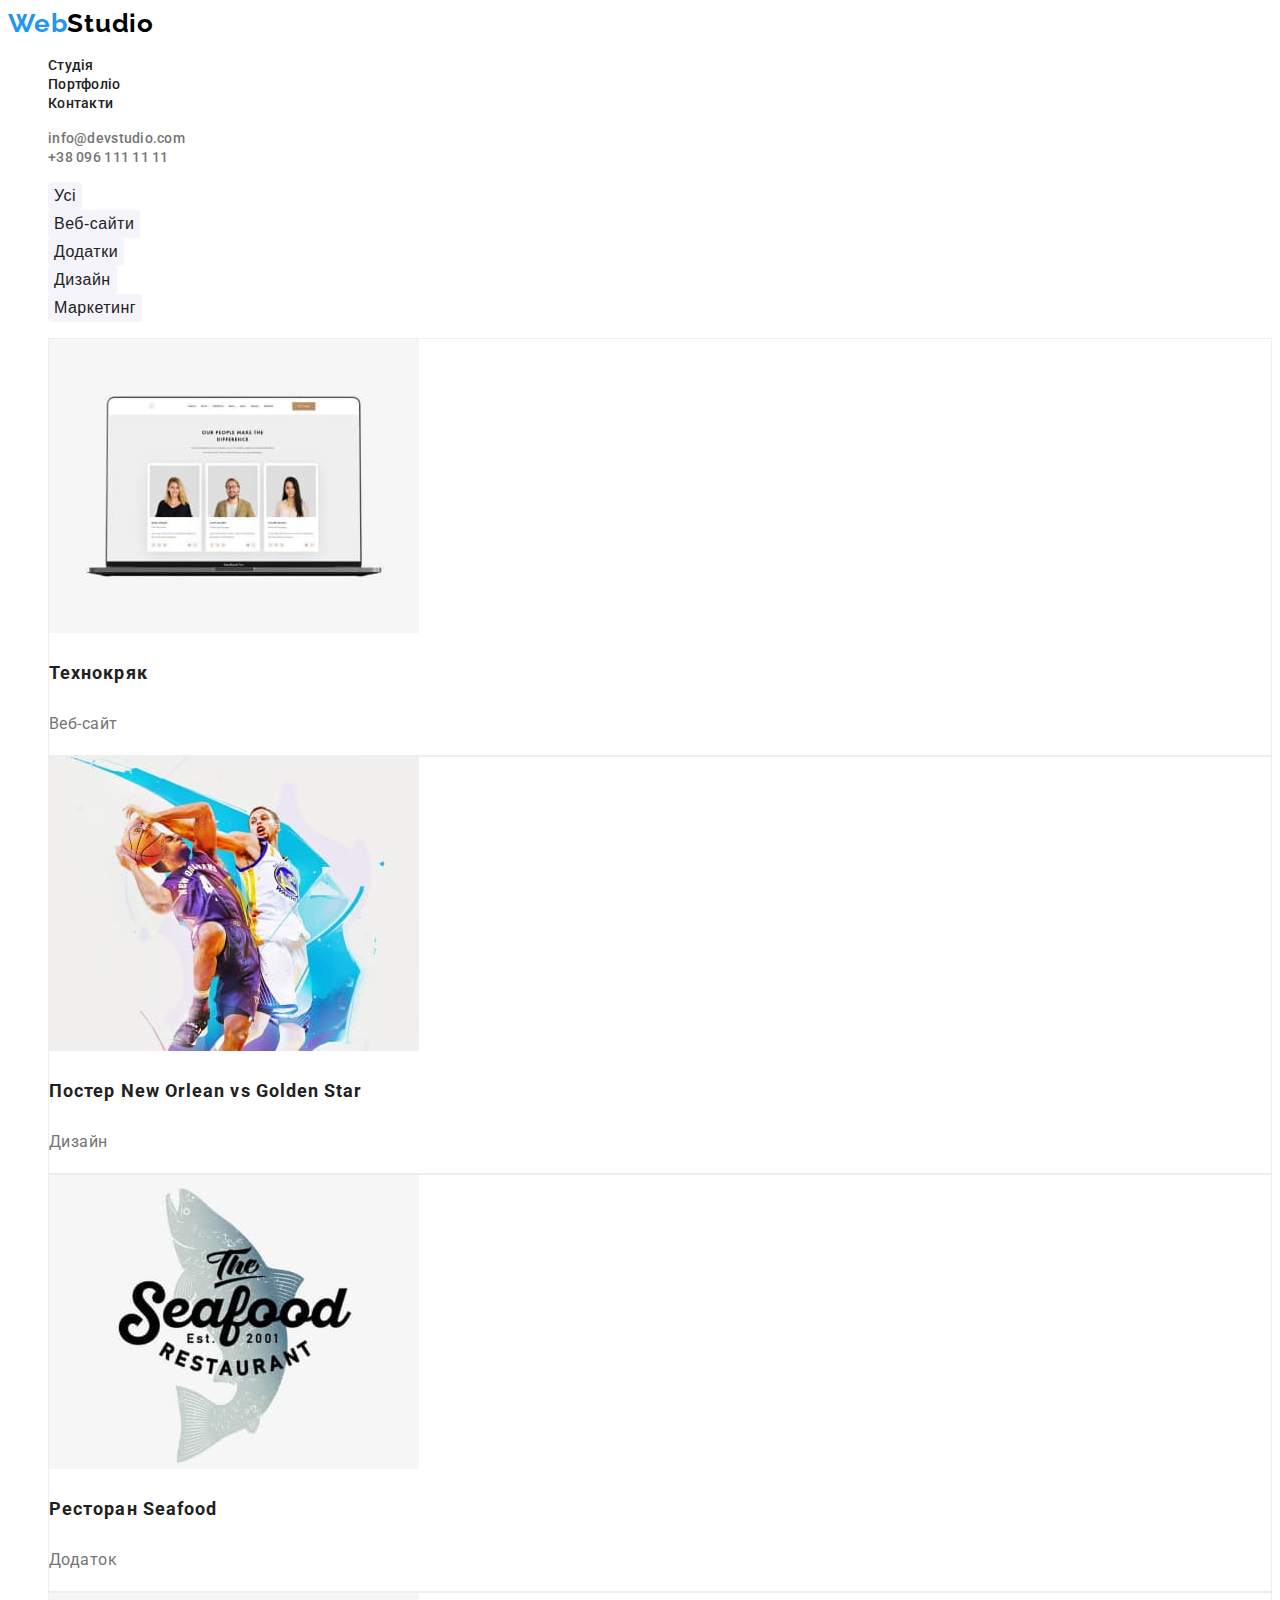
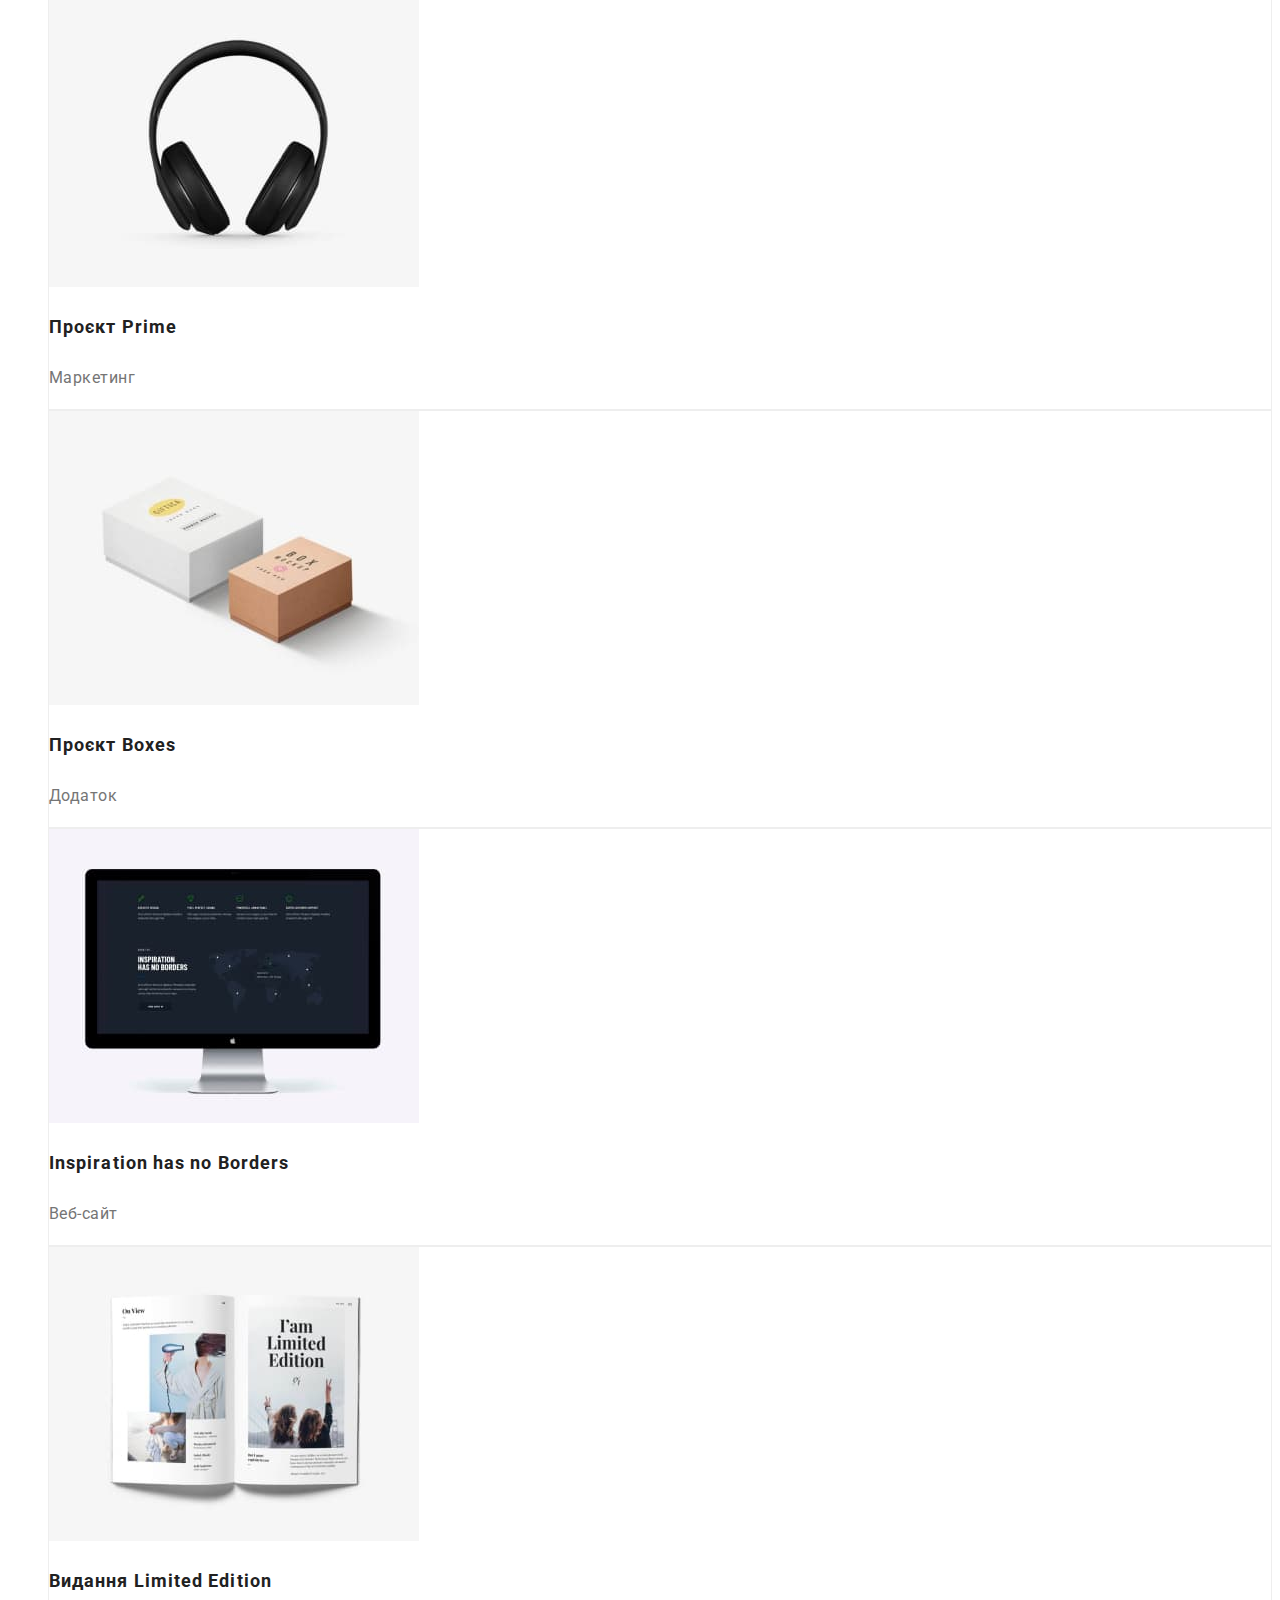
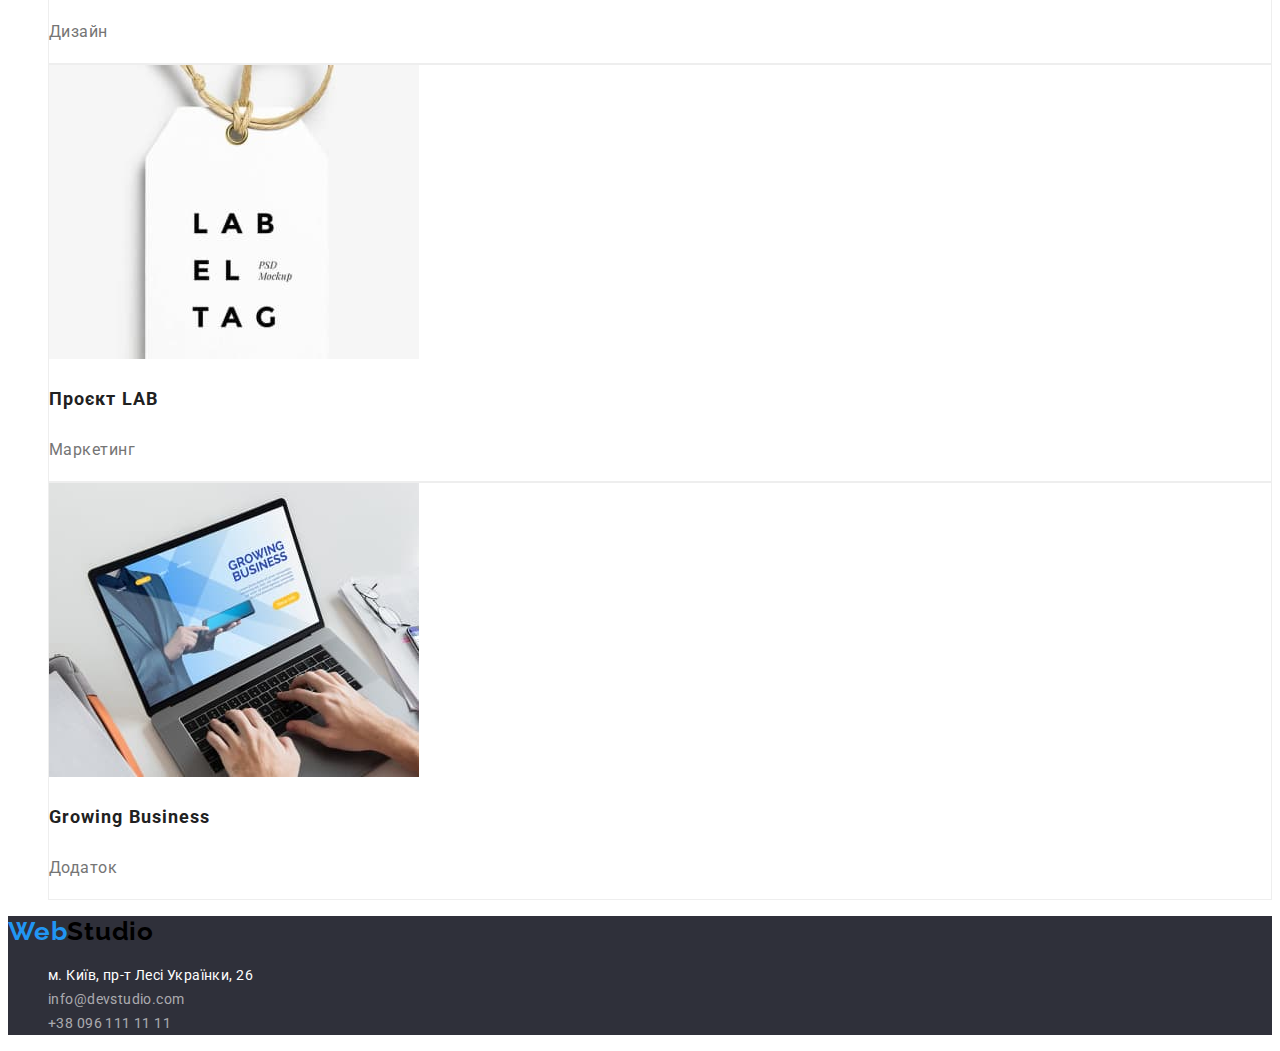
==== portfolio.html @ 5d5349b5 "Fix#1" ====
<!DOCTYPE html>
<html lang="uk">
  <head>
    <meta charset="UTF-8" />
    <meta name="description" content="Портфоліо" />
    <link rel="preconnect" href="https://fonts.googleapis.com" />
    <link rel="preconnect" href="https://fonts.gstatic.com" crossorigin />
    <link href="https://fonts.googleapis.com/css2?family=Raleway:wght@700&family=Roboto:wght@400;500;700;900&display=swap" rel="stylesheet" />

    <link href="css/styles.css" rel="stylesheet" />
    <title>Портфоліо</title>
  </head>
  <header class="profile">
    <nav>
      <a class="logo" href="./index.html"> Web<span class="remark">Studio</span> </a>
      <ul class="list">
        <li><a class="link" href="./index.html">Студія</a></li>
        <li><a class="link" href="./portfolio.html">Портфоліо</a></li>
        <li><a class="link" href="#">Контакти</a></li>
      </ul>
    </nav>
    <ul class="list">
      <li><a class="contacts" href="mailto:info@devstudio.com">info@devstudio.com</a></li>
      <li><a class="contacts" href="tel:+380961111111"> +38 096 111 11 11 </a></li>
    </ul>
  </header>

  <body>
    <main>
      <section>
        <ul class="list">
          <li><button class="btn" type="button">Усі</button></li>
          <li><button class="btn" type="button">Веб-сайти</button></li>
          <li><button class="btn" type="button">Додатки</button></li>
          <li><button class="btn" type="button">Дизайн</button></li>
          <li><button class="btn" type="button">Маркетинг</button></li>
        </ul>
        <ul class="list">
          <li class="container">
            <img class="image" src="./images/technocrack.jpg" alt="Ноутбук" width="370" />
            <h3 class="name">Технокряк</h3>
            <p class="type">Веб-сайт</p>
          </li>
          <li class="container">
            <img class="image" src="./images/novsgs.jpg" alt="Баскет-лого" width="370" />
            <h3 class="name">Постер New Orlean vs Golden Star</h3>
            <p class="type">Дизайн</p>
          </li>
          <li class="container">
            <img class="image" src="./images/seafood.jpg" alt="Риба-лого" width="370" />
            <h3 class="name">Ресторан Seafood</h3>
            <p class="type">Додаток</p>
          </li>
          <li class="container">
            <img class="image" src="./images/earphones.jpg" alt="Навушники" width="370" />
            <h3 class="name">Проєкт Prime</h3>
            <p class="type">Маркетинг</p>
          </li>
          <li class="container">
            <img class="image" src="./images/boxes.jpg" alt="Коробки" width="370" />
            <h3 class="name">Проєкт Boxes</h3>
            <p class="type">Додаток</p>
          </li>
          <li class="container">
            <img class="image" src="./images/noborders.jpg" alt="Моноблок" width="370" />
            <h3 class="name">Inspiration has no Borders</h3>
            <p class="type">Веб-сайт</p>
          </li>
          <li class="container">
            <img class="image" src="./images/limitededition.jpg" alt="Лімітовані журнали" width="370" />
            <h3 class="name">Видання Limited Edition</h3>
            <p class="type">Дизайн</p>
          </li>
          <li class="container">
            <img class="image" src="./images/lab.jpg" alt="Бирка лаб" width="370" />
            <h3 class="name">Проєкт LAB</h3>
            <p class="type">Маркетинг</p>
          </li>
          <li class="container">
            <img class="image" src="./images/growingbussiness.jpg" alt="Лептоп" width="370" />
            <h3 class="name">Growing Business</h3>
            <p class="type">Додаток</p>
          </li>
        </ul>
      </section>
    </main>
  </body>

  <footer class="underground">
    <a href="./index.html" class="logo">Web<span class="remark">Studio</span></a>
    <address>
      <ul class="list">
        <li>
          <a class="map" href="https://goo.gl/maps/CPtrU1FHBa2aNyZL9" target="_blank" rel="noopener noreferrer nofollow">м. Київ, пр-т Лесі Українки, 26</a>
        </li>
        <li><a class="contacts-footer" href="mailto:info@devstudio.com">info@devstudio.com</a></li>
        <li><a class="contacts-footer" href="tel:+380961111111"> +38 096 111 11 11 </a></li>
      </ul>
    </address>
  </footer>
</html>
---- css/styles.css ----
body{
font-family: 'Roboto', sans-serif;
font-style: normal;

}
.visually-hidden {
    position: absolute;
    white-space: nowrap;
    width: 1px;
    height: 1px;
    overflow: hidden;
    border: 0;
    padding: 0;
    clip: rect(0 0 0 0);
    clip-path: inset(50%);
    margin: -1px;
}

.logo{
    font-family: 'Raleway';
        font-weight: 700;
        font-size: 26px;
        line-height: 31px;
        letter-spacing: 0.03em;
        color: #2196F3;
        cursor: pointer;
        text-decoration: none;
}

.remark{
    color: black;
}
.list{
    list-style: none;
}
.link {
    font-family: 'Roboto';
        font-style: normal;
        font-weight: 500;
        font-size: 14px;
        line-height: 16px;
        letter-spacing: 0.02em;
        text-decoration: none;
        color: #212121;
}
.link:hover {
font-family: 'Roboto';
    font-style: normal;
        font-weight: 500;
        font-size: 14px;
        line-height: 16px;
        letter-spacing: 0.02em;
        color: #2196F3;
}
 .contacts{
    font-style: normal;
    font-weight: 500;
    font-size: 14px;
    line-height: 16px;
    letter-spacing: 0.02em;
    cursor: pointer;
    color: #757575;
    text-decoration: none;

 }
 .contacts:hover{
    color: #2196F3;
 }
.tablo{
background: #2F303A;

 }
.slogan{

font-weight: 900;
font-size: 44px;
line-height: 60px;
text-align: center;
letter-spacing: 0.06em;
text-transform: uppercase;
color: #FFFFFF;
}
.button{
    background: #2196F3;
        box-shadow: 0px 4px 4px rgba(0, 0, 0, 0.15);
        border-radius: 4px;
        border: 0;
        cursor: pointer;
       
            font-weight: 700;
            font-size: 16px;
            line-height: 30px;
            display: flex;
            align-items: center;
            text-align: center;
            letter-spacing: 0.06em;
        
            color: #FFFFFF;
}

.chapter{
    font-weight: 700;
    line-height: 16px;
        font-size: 14px;
        letter-spacing: 0.03em;
        text-transform: uppercase;
        color: #212121;
}

.description{
    font-weight: 400;
    line-height: 24px;
        font-size: 14px;
        letter-spacing: 0.03em;
        color: #757575;
}
.work{
    font-weight: 700;
        font-size: 36px;
        line-height: 42px;
        text-align: center;
        letter-spacing: 0.03em;
    
        color: #212121;
}
.team{
    background: #F5F4FA;
}


.worker{
font-weight: 700;
    font-size: 36px;
    line-height: 42px;
    text-align: center;
    letter-spacing: 0.03em;
    color: #212121;
}
.portrait {
background: #FFFFFF;
box-shadow: 0px 1px 3px rgba(0, 0, 0, 0.12), 0px 1px 1px rgba(0, 0, 0, 0.14), 0px 2px 1px rgba(0, 0, 0, 0.2);
border-radius: 0px 0px 4px 4px;
}
.names{

font-weight: 500;
    font-size: 16px;
    line-height: 19px;
    text-align: center;
    letter-spacing: 0.03em;
    color: #212121;
}
.job{
font-weight: 400;
    font-size: 16px;
    line-height: 19px;
    text-align: center;
    letter-spacing: 0.03em;
    color: #757575;
}
.underground{
    background: #2F303A;
}
.map{
    font-family: 'Roboto';
        font-style: normal;
    font-weight: 400;
    font-size: 14px;
    line-height: 24px;
    letter-spacing: 0.03em;
    color: #FFFFFF;
    text-decoration: none;
}
.contacts-footer{
font-family: 'Roboto';
    font-style: normal;
    font-weight: 400;
    font-size: 14px;
    line-height: 24px;
    letter-spacing: 0.03em;
    color: rgba(255, 255, 255, 0.6);
    text-decoration: none;
}



.btn{
background: #F5F4FA;
border-radius: 4px;
border: 0;
cursor: pointer;

    font-weight: 500;
    font-size: 16px;
    line-height: 26px;
    text-align: center;
        letter-spacing: 0.03em;
        color: #212121;
}

.btn:hover {
background: #2196F3;
border-radius: 4px;
box-shadow: 0px 3px 1px rgba(0, 0, 0, 0.1), 0px 1px 2px rgba(0, 0, 0, 0.08), 0px 2px 2px rgba(0, 0, 0, 0.12);
font-weight: 500;
font-size: 16px;
line-height: 26px;
text-align: center;
letter-spacing: 0.03em;
color: #FFFFFF;
}

.name{
font-family: 'Roboto';
    font-style: normal;
    font-weight: 700;
    font-size: 18px;
    line-height: 36px;
    letter-spacing: 0.06em;
    color: #212121;
}

.type{
    font-family: 'Roboto';
        font-style: normal;
        font-weight: 400;
        font-size: 16px;
        line-height: 30px;
        letter-spacing: 0.03em;
        color: #757575;
}
.container{
    background: #FFFFFF;
        border: 1px solid #EEEEEE;
}
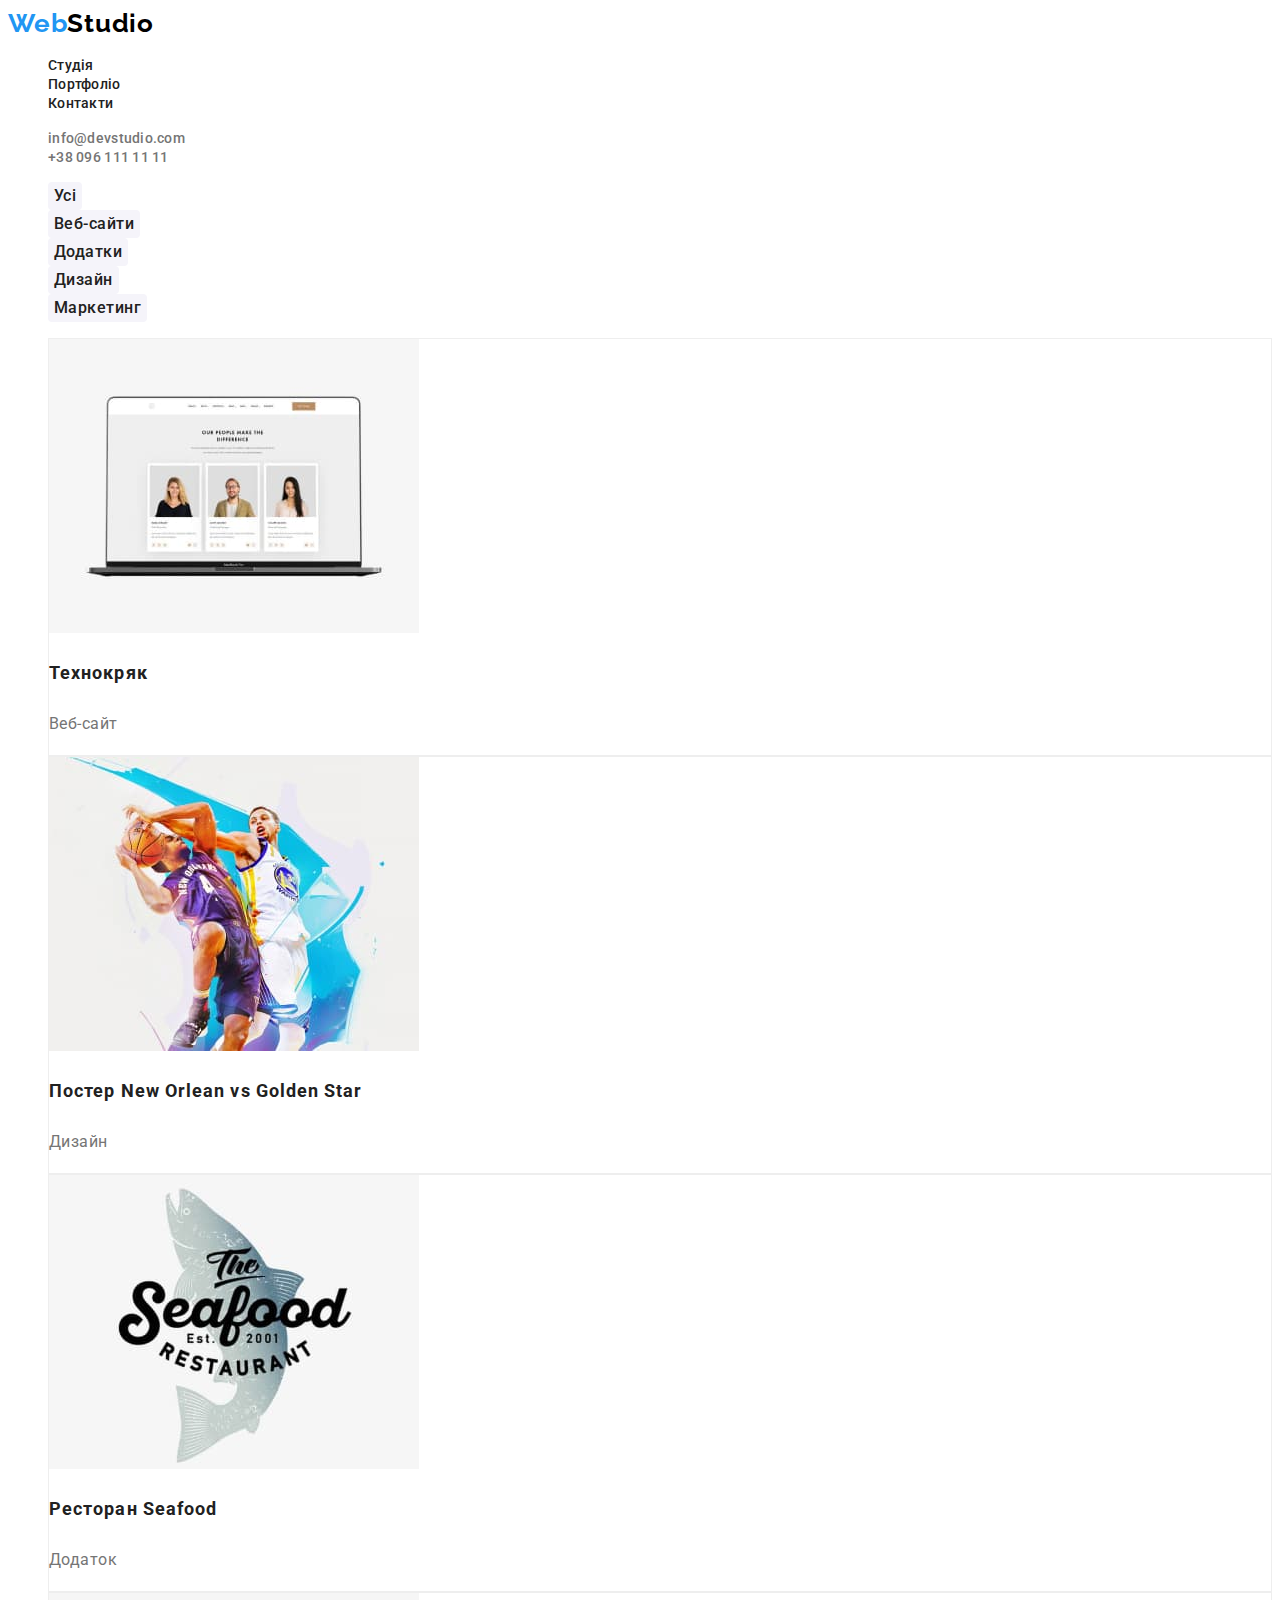
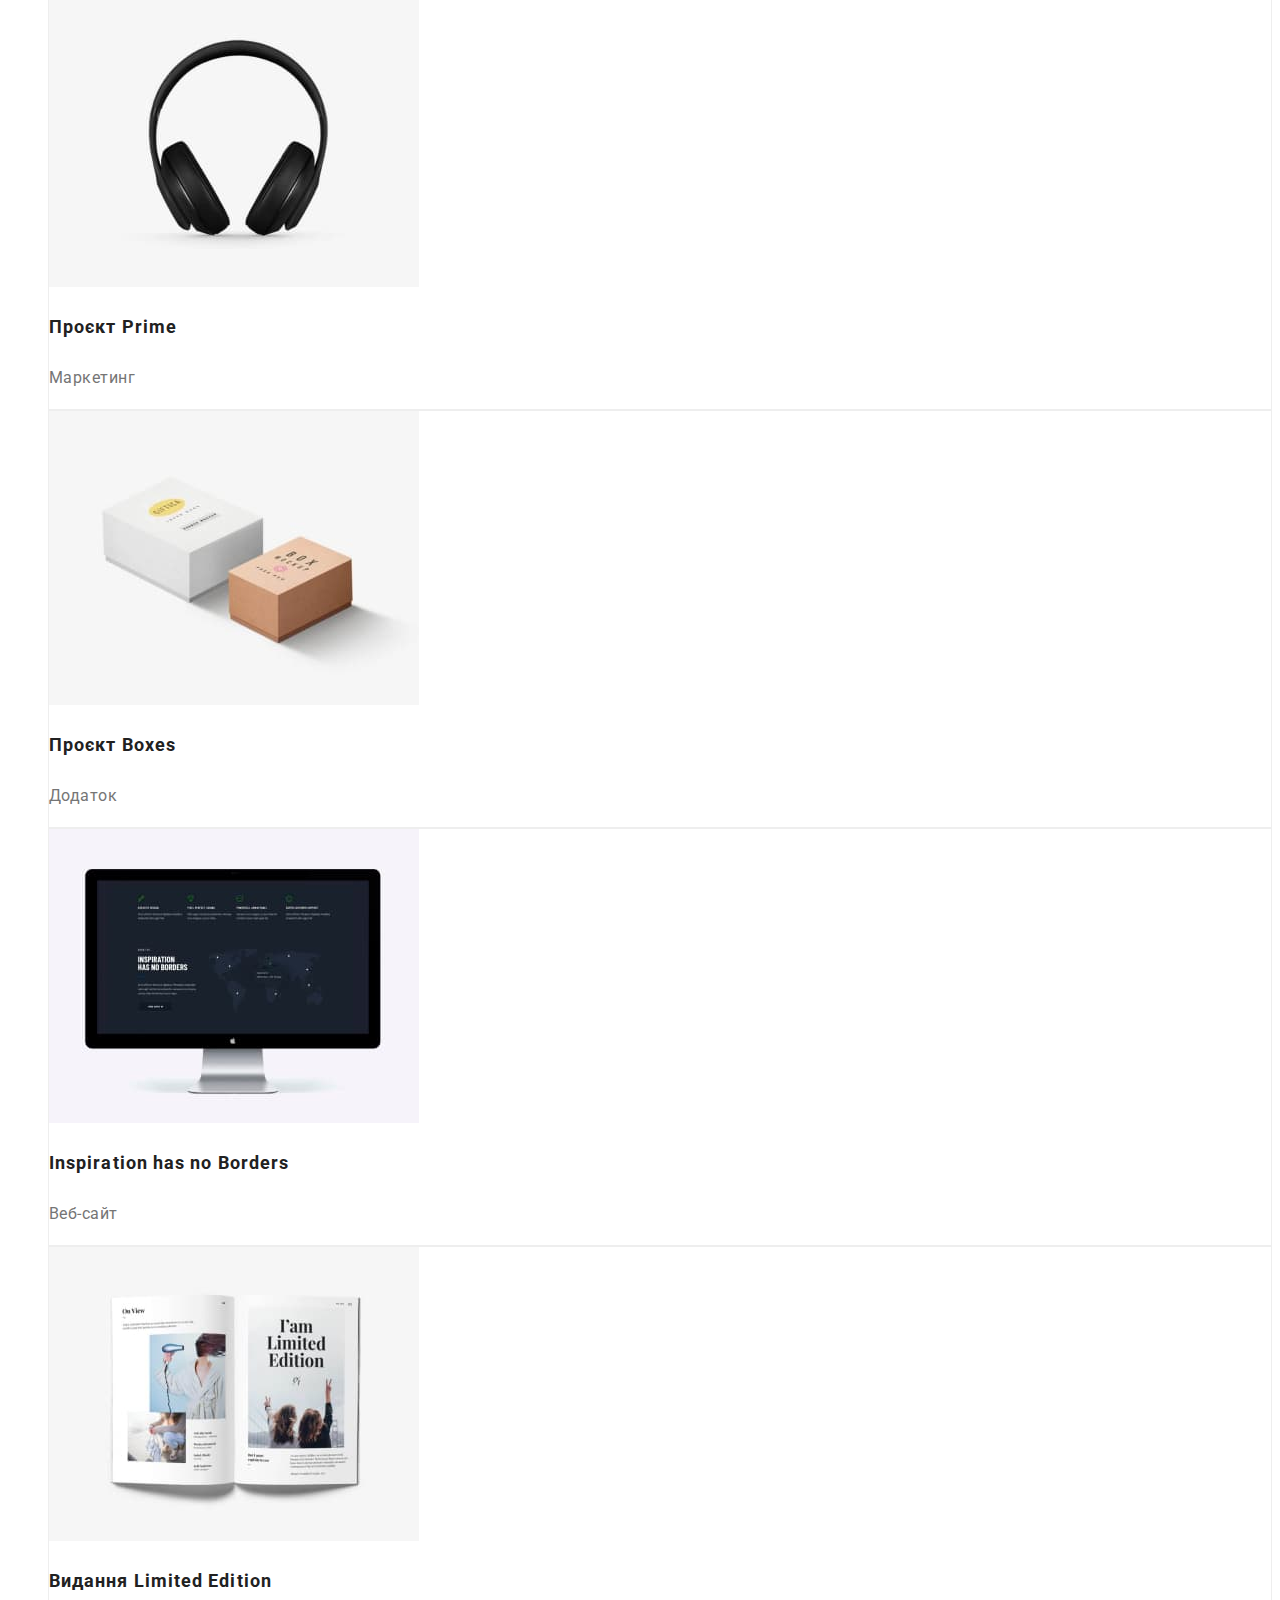
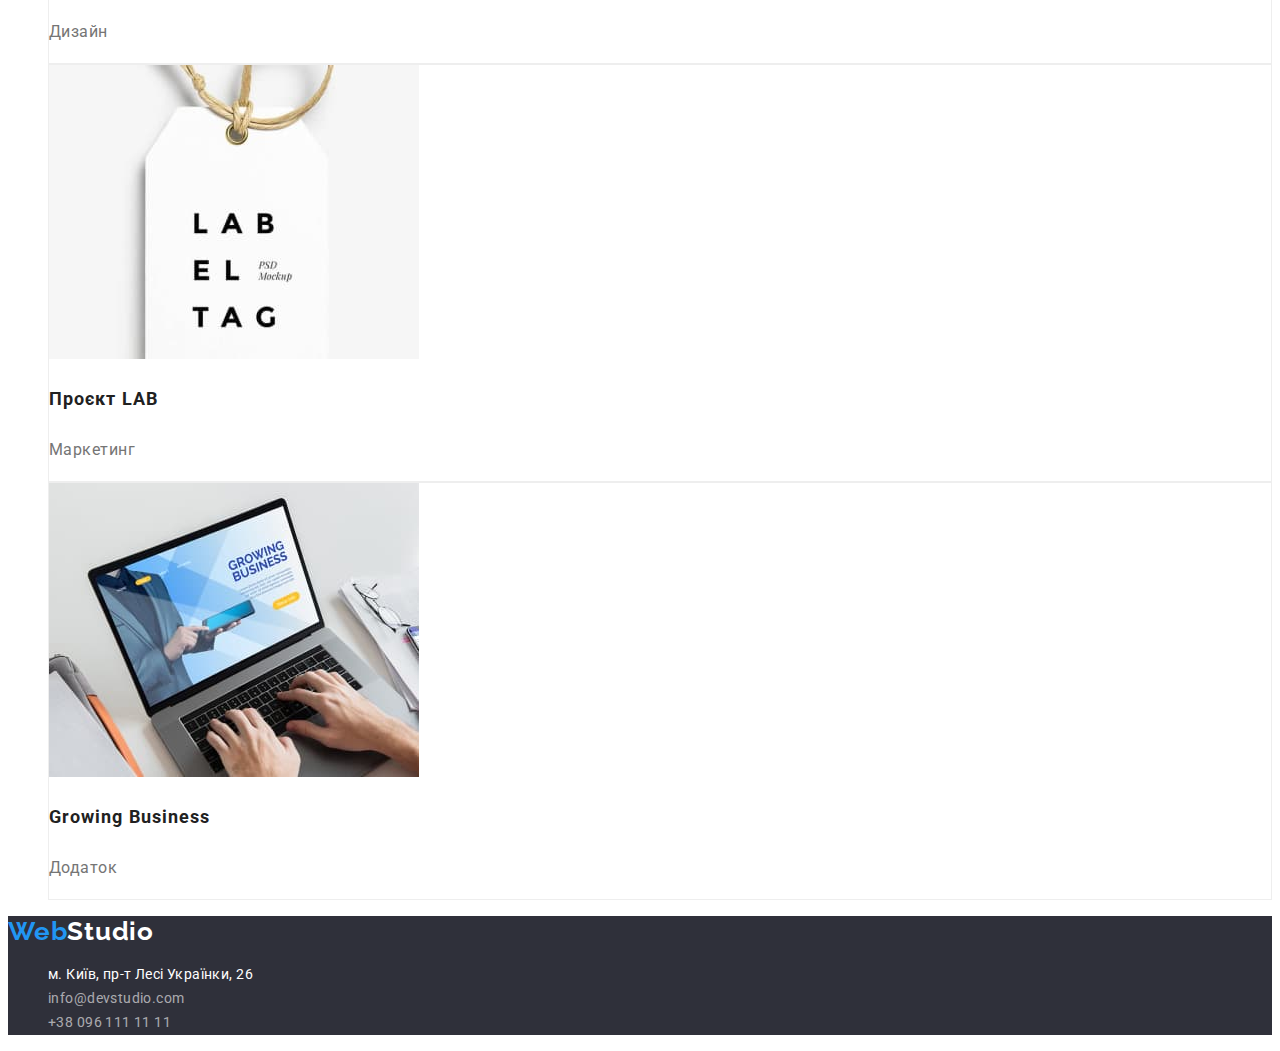
==== commit 44ae2b65: "changed color to css variables. Listed the line-height. I wrapped all the content in the Body tag. B" ====
--- a/portfolio.html
+++ b/portfolio.html
@@ -10,22 +10,22 @@
     <link href="css/styles.css" rel="stylesheet" />
     <title>Портфоліо</title>
   </head>
-  <header class="profile">
-    <nav>
-      <a class="logo" href="./index.html"> Web<span class="remark">Studio</span> </a>
+  <body>
+    <header class="profile">
+      <nav>
+        <a class="logo" href="./index.html"> Web<span class="remark">Studio</span> </a>
+        <ul class="list">
+          <li><a class="link" href="./index.html">Студія</a></li>
+          <li><a class="link" href="./portfolio.html">Портфоліо</a></li>
+          <li><a class="link" href="#">Контакти</a></li>
+        </ul>
+      </nav>
       <ul class="list">
-        <li><a class="link" href="./index.html">Студія</a></li>
-        <li><a class="link" href="./portfolio.html">Портфоліо</a></li>
-        <li><a class="link" href="#">Контакти</a></li>
+        <li><a class="contacts" href="mailto:info@devstudio.com">info@devstudio.com</a></li>
+        <li><a class="contacts" href="tel:+380961111111"> +38 096 111 11 11 </a></li>
       </ul>
-    </nav>
-    <ul class="list">
-      <li><a class="contacts" href="mailto:info@devstudio.com">info@devstudio.com</a></li>
-      <li><a class="contacts" href="tel:+380961111111"> +38 096 111 11 11 </a></li>
-    </ul>
-  </header>
+    </header>
 
-  <body>
     <main>
       <section>
         <ul class="list">
@@ -84,18 +84,18 @@
         </ul>
       </section>
     </main>
+
+    <footer class="underground">
+      <a href="./index.html" class="logo">Web<span class="remark-footer">Studio</span></a>
+      <address class="map-mail-tel">
+        <ul class="list">
+          <li>
+            <a class="map" href="https://goo.gl/maps/CPtrU1FHBa2aNyZL9" target="_blank" rel="noopener noreferrer nofollow">м. Київ, пр-т Лесі Українки, 26</a>
+          </li>
+          <li><a class="contacts-footer" href="mailto:info@devstudio.com">info@devstudio.com</a></li>
+          <li><a class="contacts-footer" href="tel:+380961111111"> +38 096 111 11 11 </a></li>
+        </ul>
+      </address>
+    </footer>
   </body>
-
-  <footer class="underground">
-    <a href="./index.html" class="logo">Web<span class="remark">Studio</span></a>
-    <address>
-      <ul class="list">
-        <li>
-          <a class="map" href="https://goo.gl/maps/CPtrU1FHBa2aNyZL9" target="_blank" rel="noopener noreferrer nofollow">м. Київ, пр-т Лесі Українки, 26</a>
-        </li>
-        <li><a class="contacts-footer" href="mailto:info@devstudio.com">info@devstudio.com</a></li>
-        <li><a class="contacts-footer" href="tel:+380961111111"> +38 096 111 11 11 </a></li>
-      </ul>
-    </address>
-  </footer>
 </html>
--- a/css/styles.css
+++ b/css/styles.css
@@ -1,9 +1,26 @@
-
-body{
-font-family: 'Roboto', sans-serif;
-font-style: normal;
-
-}
+body {
+    font-family: 'Roboto', sans-serif;
+}
+
+:root {
+    --logo-color: #2196F3;
+    --logo-color-header: #000000;
+    --logo-color-footer: #FFFFFF;
+    --link-color: #212121;
+    --contacts-color: #757575;
+    --background-tablo-color: #2F303A;
+    --background-team-color: #F5F4FA;
+    --border-container-color: #EEEEEE;
+    --contacts-footer-color: rgba(255, 255, 255, 0.6);
+    --box-shadow-button: rgba(0, 0, 0, 0.15);
+    --portrait-shd-one: rgba(0, 0, 0, 0.12);
+    --portrait-shd-two: rgba(0, 0, 0, 0.14);
+    --portrait-shd-three: rgba(0, 0, 0, 0.2);
+    --btn-shd-one: rgba(0, 0, 0, 0.1);
+    --btn-shd-two: rgba(0, 0, 0, 0.08);
+
+}
+
 .visually-hidden {
     position: absolute;
     white-space: nowrap;
@@ -17,220 +34,243 @@
     margin: -1px;
 }
 
-.logo{
-    font-family: 'Raleway';
-        font-weight: 700;
-        font-size: 26px;
-        line-height: 31px;
-        letter-spacing: 0.03em;
-        color: #2196F3;
-        cursor: pointer;
-        text-decoration: none;
-}
-
-.remark{
-    color: black;
-}
-.list{
+.logo {
+    font-family: 'Raleway', sans-serif;
+    font-weight: 700;
+    font-size: 26px;
+    line-height: 1.19;
+    letter-spacing: 0.03em;
+    color: var(--logo-color);
+    cursor: pointer;
+    text-decoration: none;
+}
+
+.remark {
+    color: var(--logo-color-header);
+}
+
+.remark-footer {
+    color: var(--logo-color-footer);
+}
+
+.list {
     list-style: none;
 }
+
 .link {
-    font-family: 'Roboto';
-        font-style: normal;
-        font-weight: 500;
-        font-size: 14px;
-        line-height: 16px;
-        letter-spacing: 0.02em;
-        text-decoration: none;
-        color: #212121;
-}
-.link:hover {
-font-family: 'Roboto';
+    font-family: 'Roboto', sans-serif;
+    font-weight: 500;
+    font-size: 14px;
+    line-height: 1.14;
+    letter-spacing: 0.02em;
+    text-decoration: none;
+    color: var(--link-color);
+}
+
+.link:hover,
+.link:focus {
+    font-family: 'Roboto', sans-serif;
+    font-weight: 500;
+    font-size: 14px;
+    line-height: 1.14;
+    letter-spacing: 0.02em;
+    color: var(--logo-color);
+}
+
+.contacts {
+    font-weight: 500;
+    font-size: 14px;
+    line-height: 1.14;
+    letter-spacing: 0.02em;
+    color: var(--contacts-color);
+    text-decoration: none;
+
+}
+
+.contacts:hover,
+.contacts:focus {
+    color: var(--logo-color);
+}
+
+.tablo {
+    background: var(--background-tablo-color);
+
+}
+
+.slogan {
+
+    font-weight: 900;
+    font-size: 44px;
+    line-height: 1.36;
+    text-align: center;
+    letter-spacing: 0.06em;
+    text-transform: uppercase;
+    color: var(--logo-color-footer);
+}
+
+.button {
+    font-family: 'Roboto',
+        sans-serif;
+    background: var(--logo-color);
+    box-shadow: 0px 4px 4px var(--box-shadow-button);
+    border-radius: 4px;
+    border: 0;
+    cursor: pointer;
+
+    font-weight: 700;
+    font-size: 16px;
+    line-height: 1.875;
+    display: flex;
+    align-items: center;
+    text-align: center;
+    letter-spacing: 0.06em;
+
+    color: var(--logo-color-footer);
+}
+
+.chapter {
+    font-weight: 700;
+    line-height: 1.14;
+    font-size: 14px;
+    letter-spacing: 0.03em;
+    text-transform: uppercase;
+    color: var(--link-color);
+}
+
+.description {
+
+    line-height: 1.71;
+    font-size: 14px;
+    letter-spacing: 0.03em;
+    color: var(--contacts-color);
+}
+
+.work {
+    font-weight: 700;
+    font-size: 36px;
+    line-height: 1.16;
+    text-align: center;
+    letter-spacing: 0.03em;
+
+    color: var(--link-color);
+}
+
+.team {
+    background: var(--background-team-color);
+}
+
+
+.worker {
+    font-weight: 700;
+    font-size: 36px;
+    line-height: 1.16;
+    text-align: center;
+    letter-spacing: 0.03em;
+    color: var(--link-color);
+}
+
+.portrait {
+    background: var(--logo-color-footer);
+    box-shadow: 0px 1px 3px var(--portrait-shd-one),
+        0px 1px 1px var(--portrait-shd-two),
+        0px 2px 1px var(--portrait-shd-three);
+    border-radius: 0px 0px 4px 4px;
+}
+
+.names {
+
+    font-weight: 500;
+    font-size: 16px;
+    line-height: 1.18;
+    text-align: center;
+    letter-spacing: 0.03em;
+    color: var(--link-color);
+}
+
+.job {
+    font-size: 16px;
+    line-height: 1.18;
+    text-align: center;
+    letter-spacing: 0.03em;
+    color: var(--contacts-color);
+}
+
+.underground {
+    background: var(--background-tablo-color);
+}
+
+.map-mail-tel {
     font-style: normal;
-        font-weight: 500;
-        font-size: 14px;
-        line-height: 16px;
-        letter-spacing: 0.02em;
-        color: #2196F3;
-}
- .contacts{
-    font-style: normal;
-    font-weight: 500;
-    font-size: 14px;
-    line-height: 16px;
-    letter-spacing: 0.02em;
+    font-family: 'Roboto', sans-serif;
+}
+
+.map {
+    font-size: 14px;
+    line-height: 1.71;
+    letter-spacing: 0.03em;
+    color: var(--logo-color-footer);
+    text-decoration: none;
+}
+
+.contacts-footer {
+    font-size: 14px;
+    line-height: 1.71;
+    letter-spacing: 0.03em;
+    color: var(--contacts-footer-color);
+    text-decoration: none;
+}
+
+
+
+.btn {
+    font-family: 'Roboto', sans-serif;
+    background: var(--background-team-color);
+    border-radius: 4px;
+    border: 0;
     cursor: pointer;
-    color: #757575;
-    text-decoration: none;
-
- }
- .contacts:hover{
-    color: #2196F3;
- }
-.tablo{
-background: #2F303A;
-
- }
-.slogan{
-
-font-weight: 900;
-font-size: 44px;
-line-height: 60px;
-text-align: center;
-letter-spacing: 0.06em;
-text-transform: uppercase;
-color: #FFFFFF;
-}
-.button{
-    background: #2196F3;
-        box-shadow: 0px 4px 4px rgba(0, 0, 0, 0.15);
-        border-radius: 4px;
-        border: 0;
-        cursor: pointer;
-       
-            font-weight: 700;
-            font-size: 16px;
-            line-height: 30px;
-            display: flex;
-            align-items: center;
-            text-align: center;
-            letter-spacing: 0.06em;
-        
-            color: #FFFFFF;
-}
-
-.chapter{
-    font-weight: 700;
-    line-height: 16px;
-        font-size: 14px;
-        letter-spacing: 0.03em;
-        text-transform: uppercase;
-        color: #212121;
-}
-
-.description{
-    font-weight: 400;
-    line-height: 24px;
-        font-size: 14px;
-        letter-spacing: 0.03em;
-        color: #757575;
-}
-.work{
-    font-weight: 700;
-        font-size: 36px;
-        line-height: 42px;
-        text-align: center;
-        letter-spacing: 0.03em;
-    
-        color: #212121;
-}
-.team{
-    background: #F5F4FA;
-}
-
-
-.worker{
-font-weight: 700;
-    font-size: 36px;
-    line-height: 42px;
-    text-align: center;
-    letter-spacing: 0.03em;
-    color: #212121;
-}
-.portrait {
-background: #FFFFFF;
-box-shadow: 0px 1px 3px rgba(0, 0, 0, 0.12), 0px 1px 1px rgba(0, 0, 0, 0.14), 0px 2px 1px rgba(0, 0, 0, 0.2);
-border-radius: 0px 0px 4px 4px;
-}
-.names{
-
-font-weight: 500;
-    font-size: 16px;
-    line-height: 19px;
-    text-align: center;
-    letter-spacing: 0.03em;
-    color: #212121;
-}
-.job{
-font-weight: 400;
-    font-size: 16px;
-    line-height: 19px;
-    text-align: center;
-    letter-spacing: 0.03em;
-    color: #757575;
-}
-.underground{
-    background: #2F303A;
-}
-.map{
-    font-family: 'Roboto';
-        font-style: normal;
-    font-weight: 400;
-    font-size: 14px;
-    line-height: 24px;
-    letter-spacing: 0.03em;
-    color: #FFFFFF;
-    text-decoration: none;
-}
-.contacts-footer{
-font-family: 'Roboto';
-    font-style: normal;
-    font-weight: 400;
-    font-size: 14px;
-    line-height: 24px;
-    letter-spacing: 0.03em;
-    color: rgba(255, 255, 255, 0.6);
-    text-decoration: none;
-}
-
-
-
-.btn{
-background: #F5F4FA;
-border-radius: 4px;
-border: 0;
-cursor: pointer;
-
-    font-weight: 500;
-    font-size: 16px;
-    line-height: 26px;
-    text-align: center;
-        letter-spacing: 0.03em;
-        color: #212121;
-}
-
-.btn:hover {
-background: #2196F3;
-border-radius: 4px;
-box-shadow: 0px 3px 1px rgba(0, 0, 0, 0.1), 0px 1px 2px rgba(0, 0, 0, 0.08), 0px 2px 2px rgba(0, 0, 0, 0.12);
-font-weight: 500;
-font-size: 16px;
-line-height: 26px;
-text-align: center;
-letter-spacing: 0.03em;
-color: #FFFFFF;
-}
-
-.name{
-font-family: 'Roboto';
-    font-style: normal;
+    font-weight: 500;
+    font-size: 16px;
+    line-height: 1.625;
+    text-align: center;
+    letter-spacing: 0.03em;
+    color: var(--link-color);
+}
+
+.btn:hover,
+.btn:focus {
+    background: var(--logo-color);
+    border-radius: 4px;
+    box-shadow: 0px 3px 1px var(--btn-shd-one),
+        0px 1px 2px var(--btn-shd-two),
+        0px 2px 2px var(--portrait-shd-one);
+    font-weight: 500;
+    font-size: 16px;
+    line-height: 1.625;
+    text-align: center;
+    letter-spacing: 0.03em;
+    color: var(--logo-color-footer);
+}
+
+.name {
+    font-family: 'Roboto',
+        sans-serif;
     font-weight: 700;
     font-size: 18px;
-    line-height: 36px;
+    line-height: 2;
     letter-spacing: 0.06em;
-    color: #212121;
-}
-
-.type{
-    font-family: 'Roboto';
-        font-style: normal;
-        font-weight: 400;
-        font-size: 16px;
-        line-height: 30px;
-        letter-spacing: 0.03em;
-        color: #757575;
-}
-.container{
-    background: #FFFFFF;
-        border: 1px solid #EEEEEE;
+    color: var(--link-color);
+}
+
+.type {
+    font-family: 'Roboto',
+        sans-serif;
+    font-size: 16px;
+    line-height: 1.875;
+    letter-spacing: 0.03em;
+    color: var(--contacts-color);
+}
+
+.container {
+    background: var(--logo-color-footer);
+    border: 1px solid var(--border-container-color);
 }